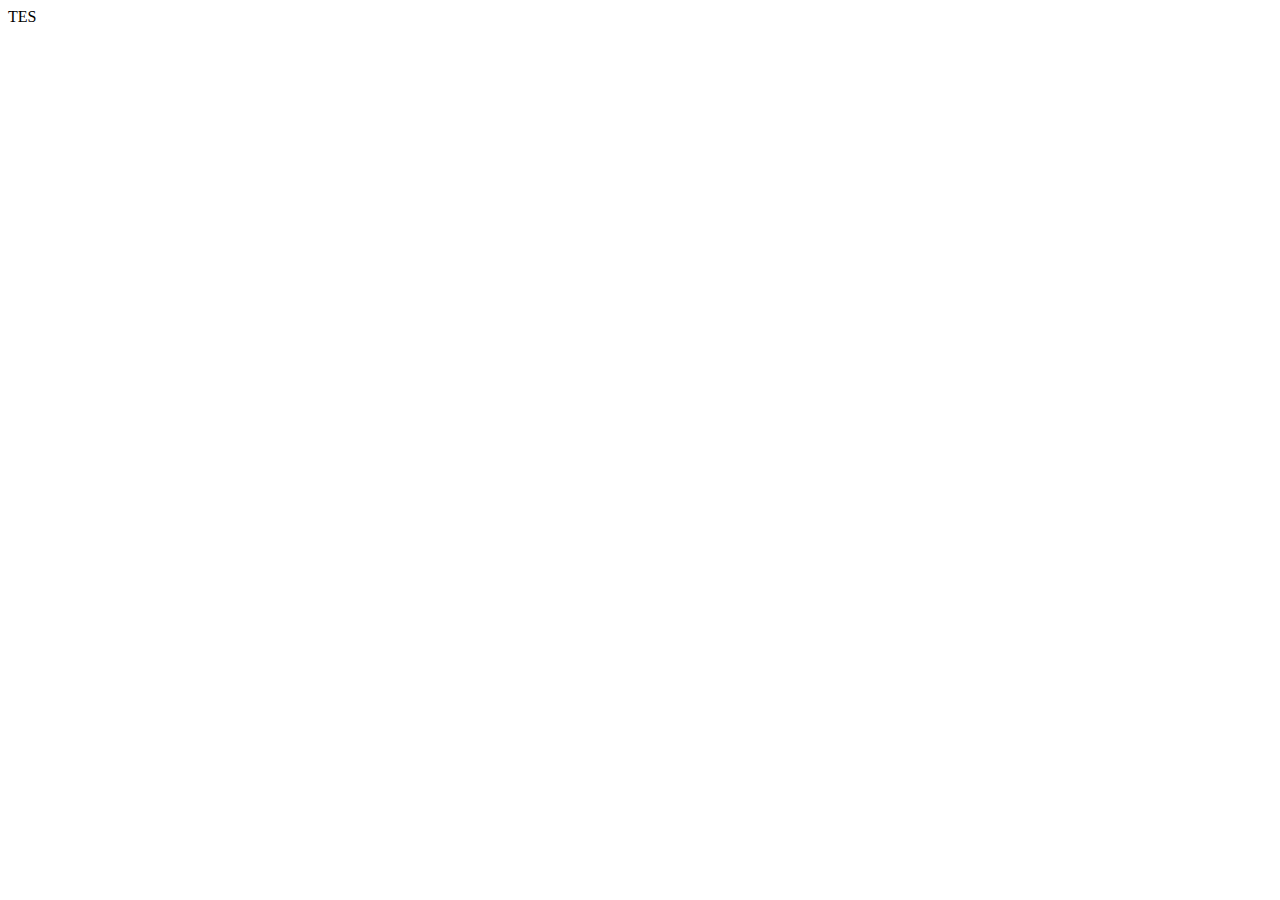
==== beranda.html @ 0626799e "Merge branch 'main' of https://github.com/Fdhlnakbar11/Project" ====
<!DOCTYPE html>
<html lang="en">
<head>
    <meta charset="UTF-8">
    <meta name="viewport" content="width=device-width, initial-scale=1.0">
    <title>Beranda</title>
</head>
<body>
    TES
</body>
</html>
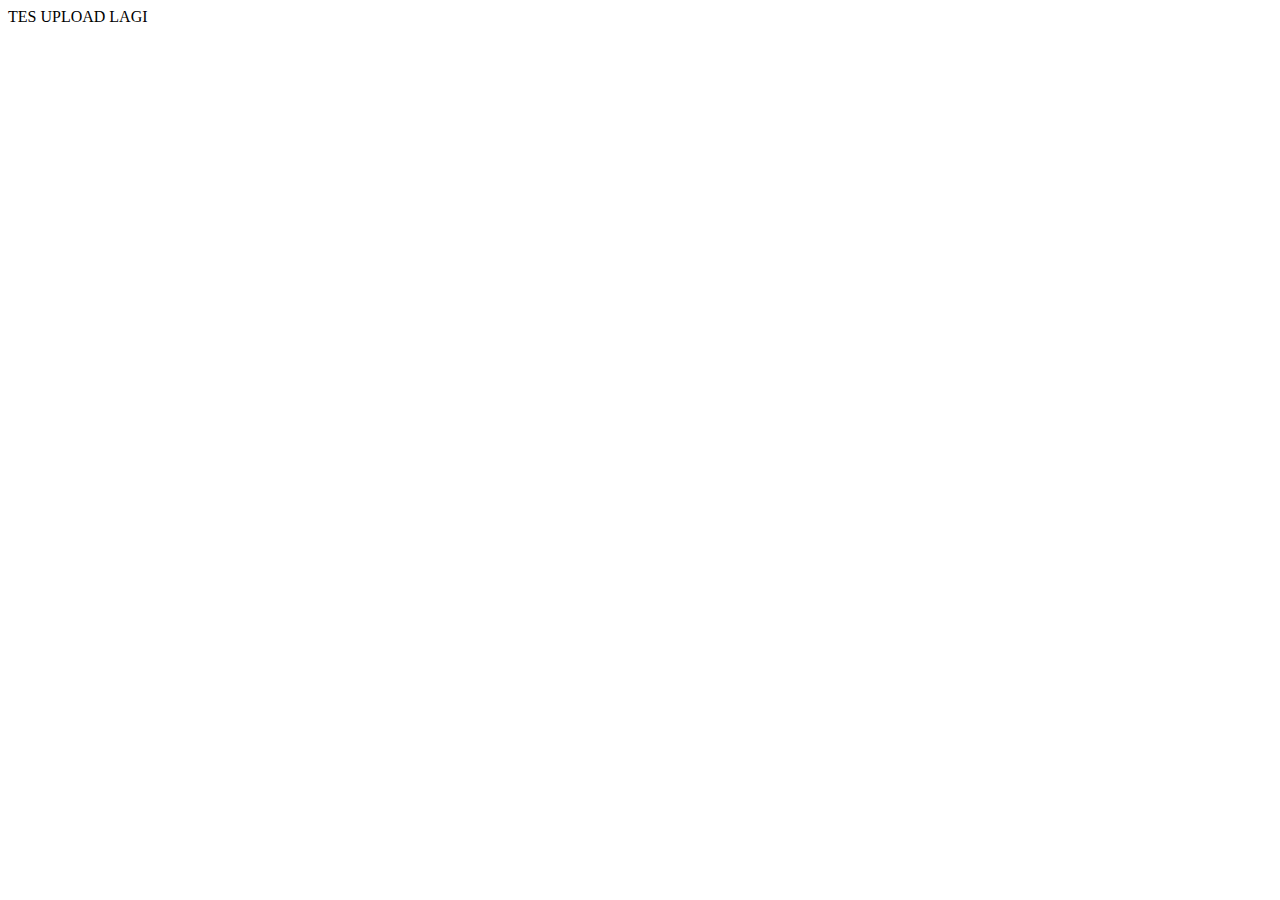
==== commit 987b716f: "Tes Arif Lagi" ====
--- a/beranda.html
+++ b/beranda.html
@@ -6,6 +6,6 @@
     <title>Beranda</title>
 </head>
 <body>
-    TES
+    TES UPLOAD LAGI
 </body>
 </html>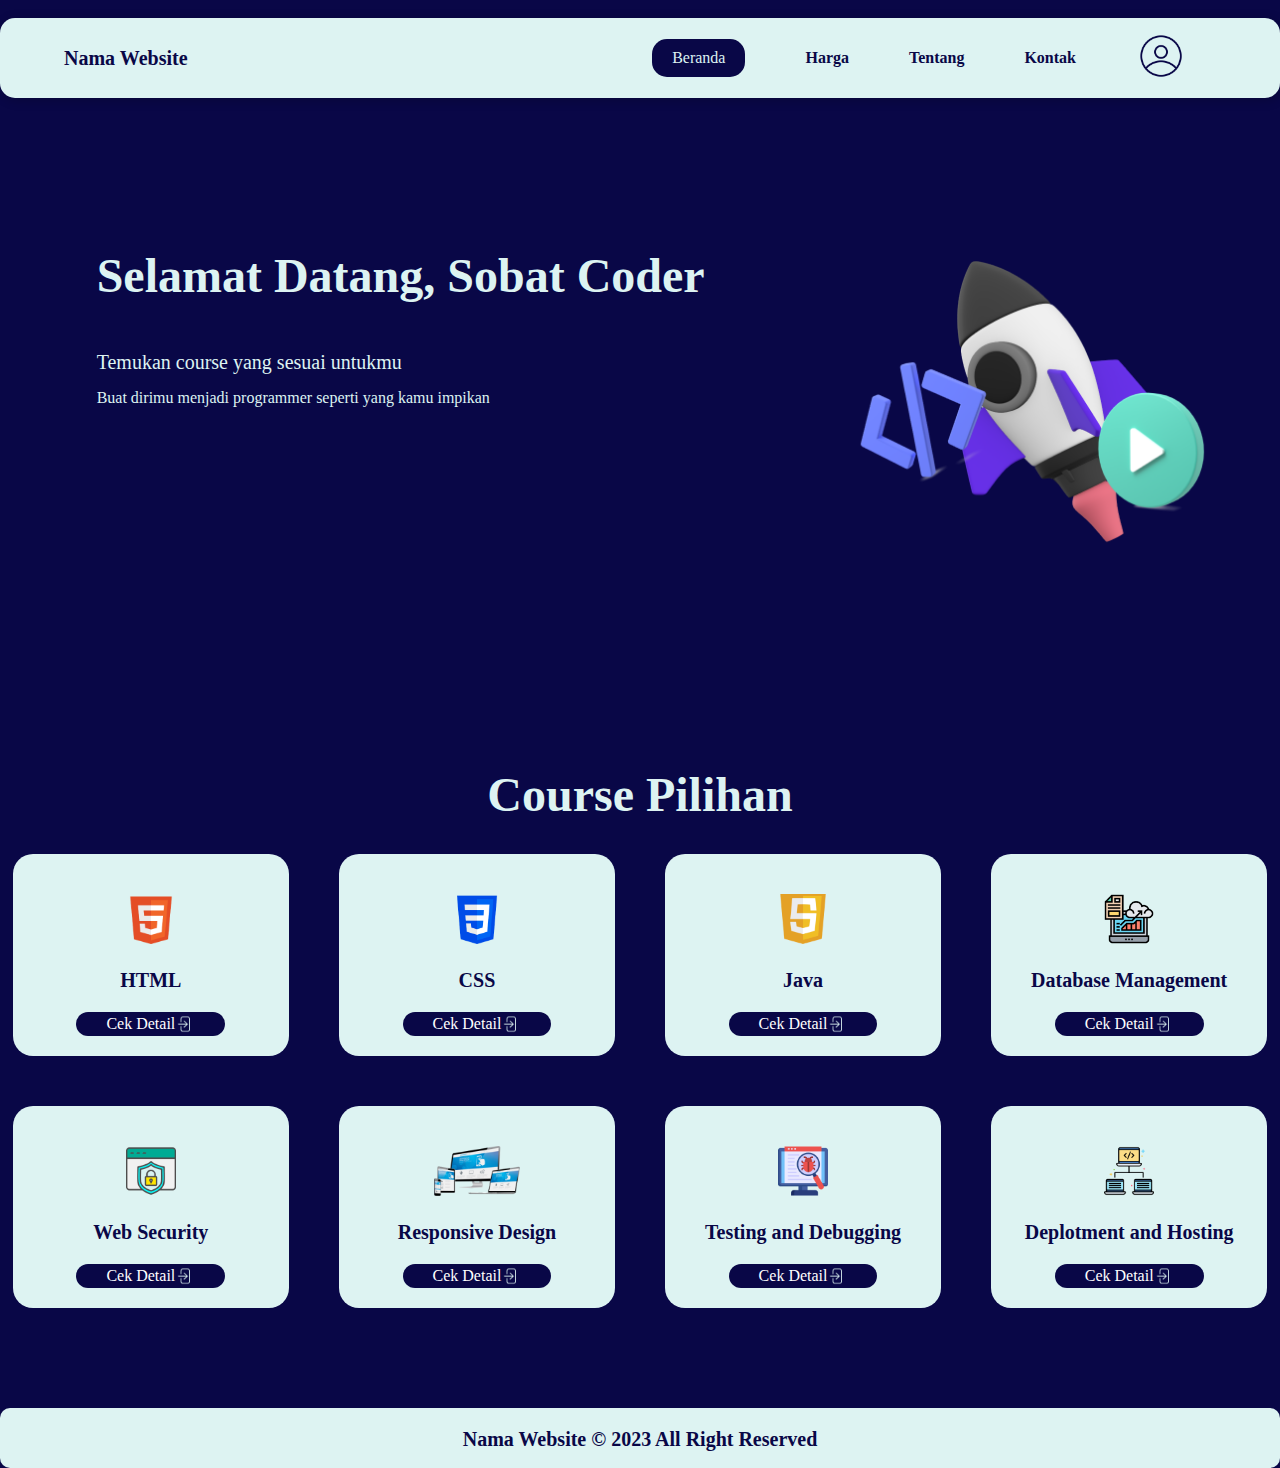
==== commit decfb745: "Landing page progress 100%" ====
--- a/beranda.html
+++ b/beranda.html
@@ -4,8 +4,80 @@
     <meta charset="UTF-8">
     <meta name="viewport" content="width=device-width, initial-scale=1.0">
     <title>Beranda</title>
+    <link rel="stylesheet" href="beranda.css">
 </head>
 <body>
-    TES UPLOAD LAGI
+<!--Navbar-->
+    <section id="content">
+        <div class="navbar">
+            <br>
+            <nav>
+                <a href="beranda.html" class="logo">Nama Website</a>
+                <ul>
+                    <li class="btn-1"><a href="beranda.html">Beranda</a></li>
+                    <li><a href="#">Harga</a></li>
+                    <li><a href="#">Tentang</a></li>
+                    <li><a href="#">Kontak</a></li>
+                    <li><a href="#"><img src="/assets/icon/profile.png" alt="profile"></a></li>
+                </ul>
+            </nav>
+        </div>
+        <div class="content">
+            <p>Selamat Datang, Sobat Coder</p>
+            <p>Temukan course yang sesuai untukmu</p>
+            <p class="p2">Buat dirimu menjadi programmer seperti yang kamu impikan</p>
+        </div>
+        <img class="picture" src="/assets/vector/vektor-pic9.png" alt="picture">
+    </section>
+    <section id="grid">
+        <h1>Course Pilihan</h1>
+        <div class="grid-container">
+            <div class="grid">
+                <img src="/assets/logo/html.png" alt="HTML">
+                <h3>HTML</h3>
+                <a href="" class="btn-2">Cek Detail<img src="/assets/icon/icon-5.png" class="pic"></a>
+            </div>
+            <div class="grid">
+                <img src="/assets/logo/css.png" alt="CSS">
+                <h3>CSS</h3>
+                <a href="" class="btn-2">Cek Detail<img src="/assets/icon/icon-5.png" class="pic"></a>
+            </div>
+            <div class="grid">
+                <img src="/assets/logo/java.png" alt="Java">
+                <h3>Java</h3>
+                <a href="" class="btn-2">Cek Detail<img src="/assets/icon/icon-5.png" class="pic"></a>
+            </div>
+            <div class="grid">
+                <img src="/assets/logo/database_management.png" alt="Database Managemet">
+                <h3>Database Management</h3>
+                <a href="" class="btn-2">Cek Detail<img src="/assets/icon/icon-5.png" class="pic"></a>
+            </div>
+            <div class="grid">
+                <img src="/assets/logo/web_security.png" alt="Web Security">
+                <h3>Web Security</h3>
+                <a href="" class="btn-2">Cek Detail<img src="/assets/icon/icon-5.png" class="pic"></a>
+            </div>
+            <div class="grid">
+                <img src="/assets/logo/responsive_design.png" alt="Responsive Design">
+                <h3>Responsive Design</h3>
+                <a href="" class="btn-2">Cek Detail<img src="/assets/icon/icon-5.png" class="pic"></a>
+            </div>
+            <div class="grid">
+                <img src="/assets/logo/testing_and_debugging.png" alt="Testing and Debugging">
+                <h3>Testing and Debugging</h3>
+                <a href="" class="btn-2">Cek Detail<img src="/assets/icon/icon-5.png" class="pic"></a>
+            </div>
+            <div class="grid">
+                <img src="/assets/logo/deployment_and_hosting.png" alt="Deployment and Hosting">
+                <h3>Deplotment and Hosting</h3>
+                <a href="" class="btn-2">Cek Detail<img src="/assets/icon/icon-5.png" class="pic"></a>
+            </div>
+        </div>
+    </section>
+    <section id="copywriting">
+        <div class="copywriting">
+            <p>Nama Website © 2023 All Right Reserved</p>
+        </div>    
+    </section>
 </body>
 </html>--- a/beranda.css
+++ b/beranda.css
@@ -0,0 +1,180 @@
+body {
+    font-family: Poppins, Tahoma;
+    margin:0px;
+    padding:0px;
+    background-color: #090747;
+}
+
+ul {
+    list-style: none;
+}
+
+a {
+    text-decoration: none;
+}
+
+.btn-1
+{
+    background-color: #090747;
+    border-radius: 15px;
+    padding: 10px 20px;
+}
+
+.btn-1 a
+{
+    color: #DDF3F2;
+    font-weight: 500;
+}
+
+nav {
+    display: flex;
+    justify-content: space-between;
+    align-items: center;
+    height: 80px;
+    background-color: #DDF3F2;
+    box-shadow: 2px 2px 12px rgba(0, 0, 0, 0.2);
+    padding: 0px 5%;
+    border-radius: 15px;
+}
+
+nav ul {
+    display: flex;
+    align-items: center;
+}
+
+nav ul li {
+    margin: 30px;
+    font-family: 'Poppins';
+    color: #090747;
+    font-size: 16px;
+    font-weight: 650;
+}
+
+nav ul li a {
+    color: #090747;
+}
+
+nav ul li img {
+    height: 50px;
+    width: 50px;
+}
+
+.logo {
+    display: flex;
+    font-family: 'Poppins';
+    color: #090747;
+    font-size: 20px;
+    font-weight: bold;
+}
+
+#content
+{
+    width: 100%;
+    height: 80vh;
+    position: relative;
+}
+
+.content {
+    position: absolute;
+    left: 5%;
+    right: 10%;
+    top: 15%;
+    transform: translate(3%, 42%);
+    z-index: 1;
+}
+
+.content p:nth-child(1)
+{
+    font-family:'Poppins';
+    font-weight: 600;
+    color: #DDF3F2;
+    font-size: 48px;
+}
+.content p:nth-child(2)
+{
+    font-family: 'poppins';
+    color: #DDF3F2;
+    font-size: 20px;
+}
+
+.content p:nth-child(3)
+{
+    font-family: 'poppins';
+    color: #DDF3F2;
+    font-size: 20aspx;
+    line-height: 0.5;
+}
+
+.picture {
+    height: 300px;
+    width: auto;
+    position: absolute;
+    right: 5%;
+    top: 35%;
+    color: #090747;
+}
+
+#grid {
+    font-family: poppins;
+    padding: 15px 1%;
+    padding-bottom: 100px;
+}
+
+#grid h1 {
+    color:#DDF3F2;
+    text-align: center;
+    font-size: 48px;
+}
+
+#grid .grid-container {
+    display: grid;
+    grid-template-columns: repeat(auto-fit, minmax(270px, 1fr));
+    gap: 50px;
+}
+
+#grid .grid-container .grid {
+    border-radius: 20px;
+    background: #DDF3F2;
+    text-align: center;
+    padding: 30px 20px 20px;
+}
+
+#grid .grid-container .grid img {
+    height: 50px;
+    padding: 10px 0 1px;
+}
+
+#grid .grid-container .grid h3 {
+    color: #090747;
+    font-size: 20px;
+}
+
+#grid .grid-container .grid .btn-2 {
+    display: inline-flex;
+    justify-content: center;
+    align-items: center;
+    background: #090747;
+    color: #fff;
+    font-size: 16;
+    border-radius: 50px;
+    padding: 2px 30px;
+}
+
+#grid .grid-container .grid .btn-2 .pic {
+    height: 20px;
+    padding: 0px 0px;
+}
+
+.copywriting {
+    display: flex;
+    justify-content: center;
+    height: 60px;
+    background-color: #DDF3F2;
+    border-radius: 10px;
+}
+
+.copywriting p {
+    color: #090747;
+    font-size: 20px;
+    font-weight: 600;
+}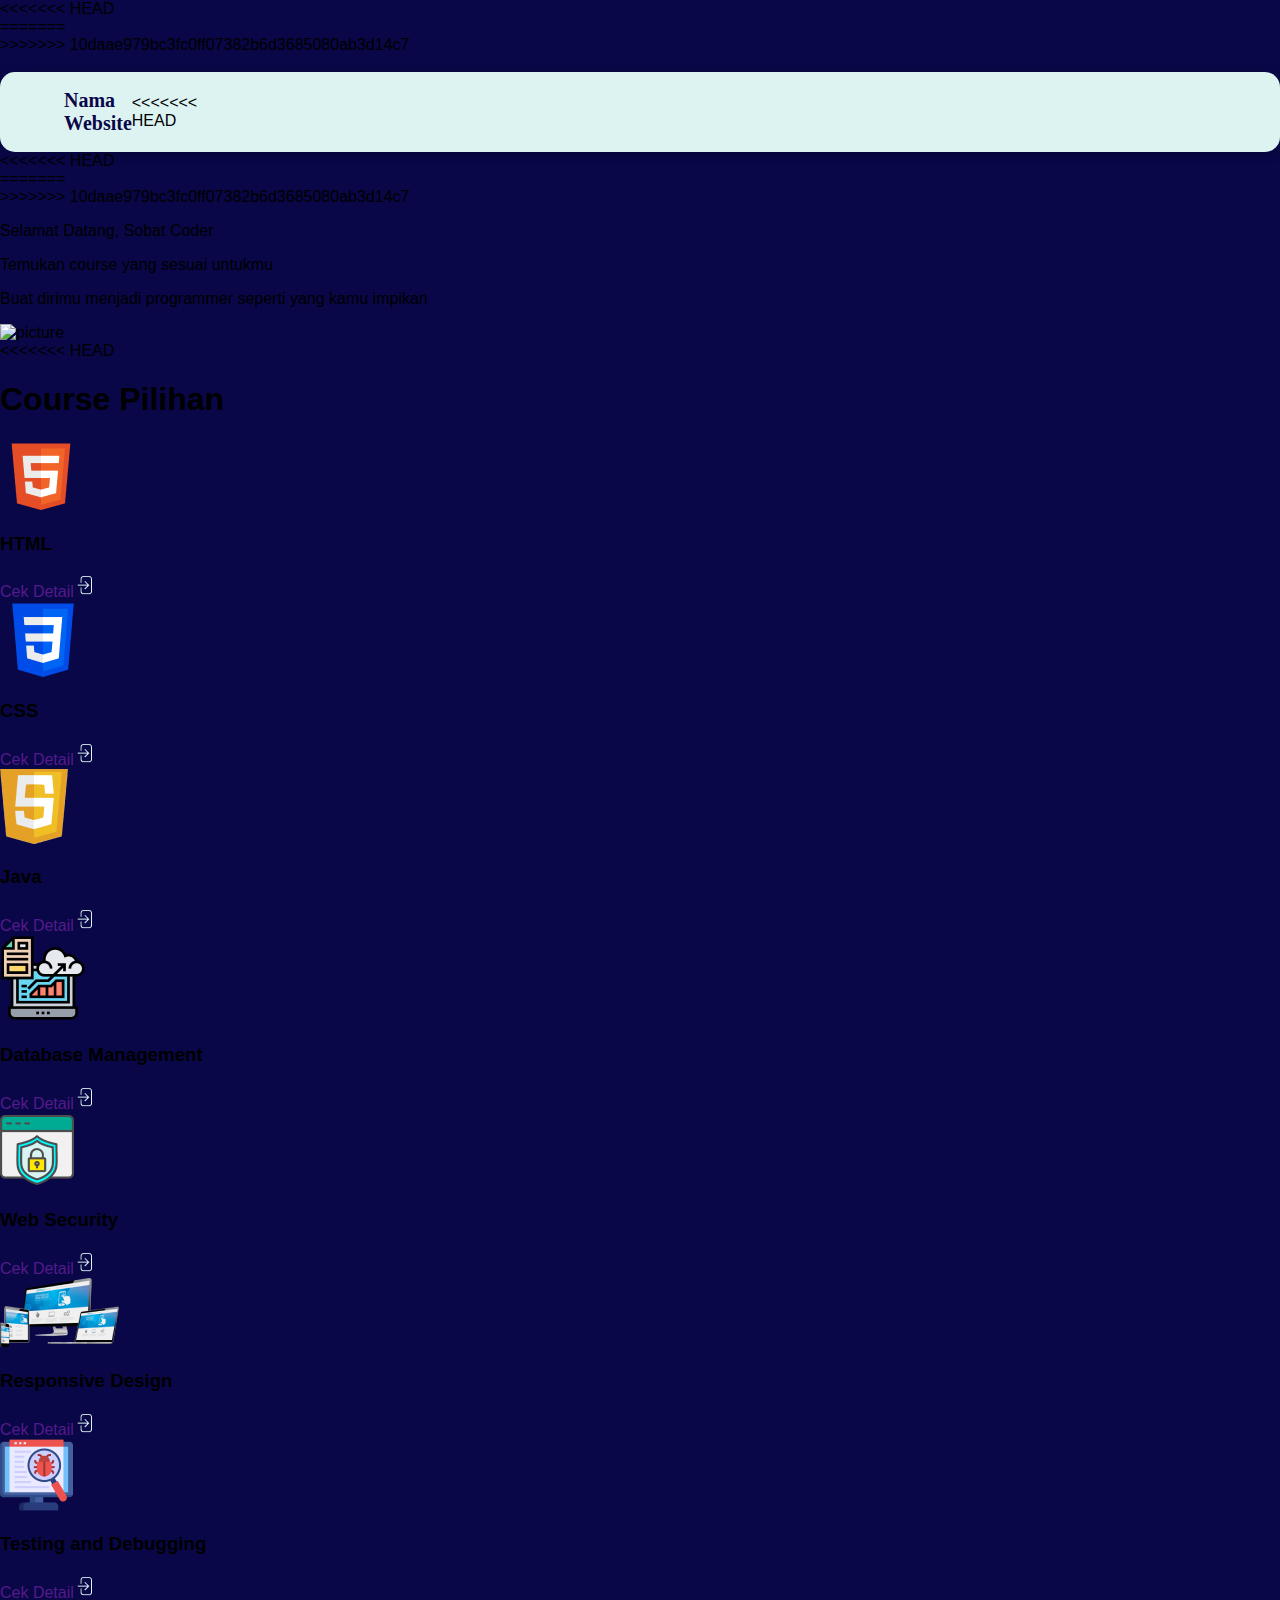
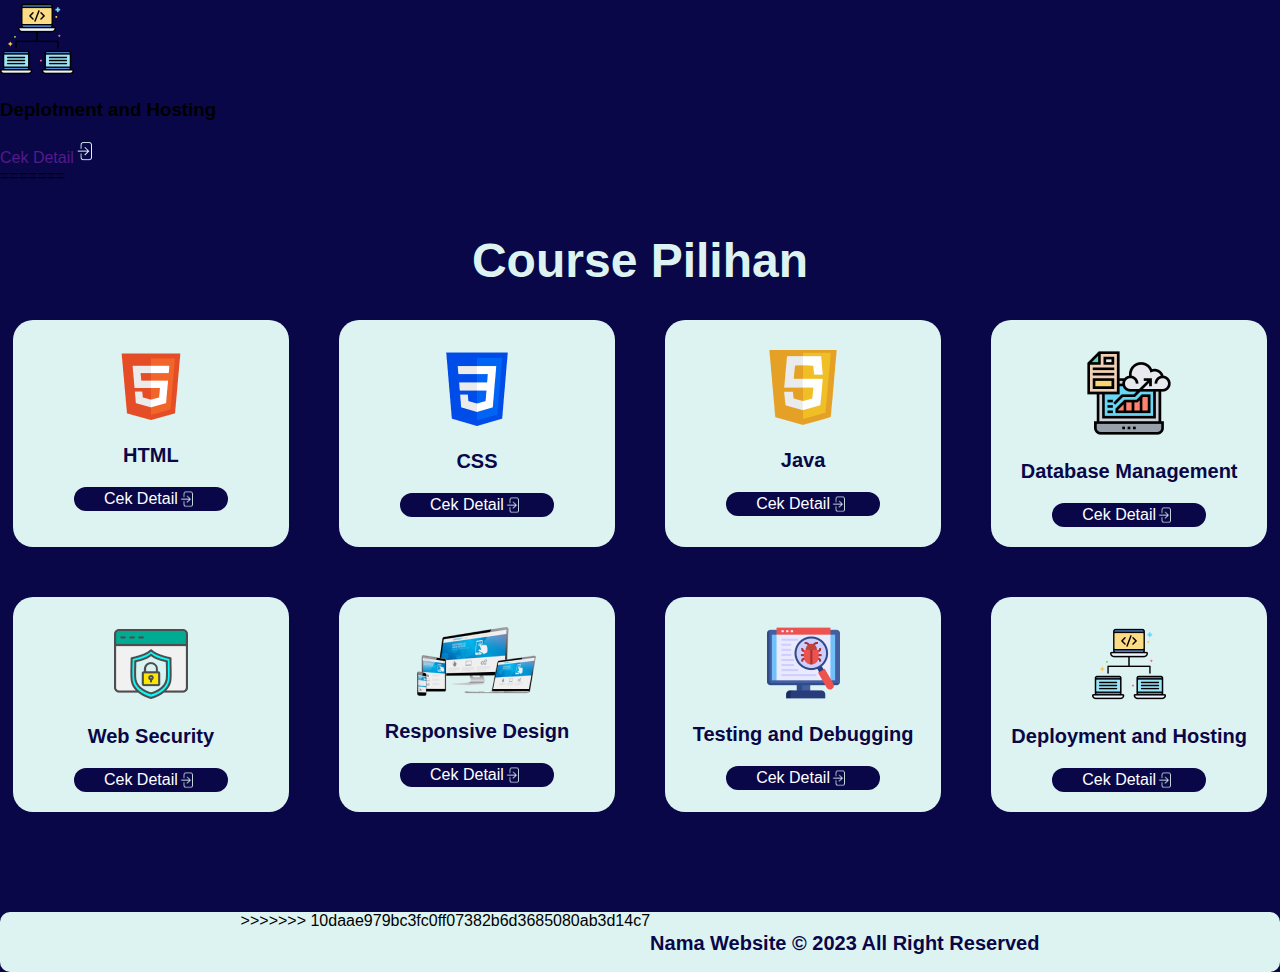
==== commit 5adda767: "Sedikit revisi, css di jadikan 1 di style.css" ====
--- a/beranda.html
+++ b/beranda.html
@@ -4,80 +4,202 @@
     <meta charset="UTF-8">
     <meta name="viewport" content="width=device-width, initial-scale=1.0">
     <title>Beranda</title>
-    <link rel="stylesheet" href="beranda.css">
+    <link rel="stylesheet" href="style.css">
 </head>
 <body>
 <!--Navbar-->
-    <section id="content">
+<<<<<<< HEAD
+    <section id="content-home">
+=======
+    <section id="header">
+>>>>>>> 10daae979bc3fc0ff07382b6d3685080ab3d14c7
         <div class="navbar">
             <br>
             <nav>
                 <a href="beranda.html" class="logo">Nama Website</a>
+<<<<<<< HEAD
+                <ul class="ul-home">
+                    <li class="btn-home"><a href="beranda.html">Home</a></li>
+                    <li><a href="#">Pricing</a></li>
+                    <li><a href="#">About</a></li>
+                    <li><a href="#">Contact</a></li>
+=======
                 <ul>
                     <li class="btn-1"><a href="beranda.html">Beranda</a></li>
-                    <li><a href="#">Harga</a></li>
+                    <li><a href="harga.html">Harga</a></li>
                     <li><a href="#">Tentang</a></li>
                     <li><a href="#">Kontak</a></li>
                     <li><a href="#"><img src="/assets/icon/profile.png" alt="profile"></a></li>
+>>>>>>> 10daae979bc3fc0ff07382b6d3685080ab3d14c7
                 </ul>
+                <a class="icon-3" href="login.html"><img src="/assets/icon/profile.png" alt="profile"></a>
             </nav>
         </div>
-        <div class="content">
+<<<<<<< HEAD
+        <div class="content-home">
+=======
+<!--End of Navbar-->
+<!--Header-->
+        <div class="header">
+>>>>>>> 10daae979bc3fc0ff07382b6d3685080ab3d14c7
             <p>Selamat Datang, Sobat Coder</p>
             <p>Temukan course yang sesuai untukmu</p>
-            <p class="p2">Buat dirimu menjadi programmer seperti yang kamu impikan</p>
-        </div>
-        <img class="picture" src="/assets/vector/vektor-pic9.png" alt="picture">
-    </section>
+            <p>Buat dirimu menjadi programmer seperti yang kamu impikan</p>
+        </div>
+        <img class="pic5" src="/assets/vector/Vector-pic9.png" alt="picture">
+    </section>
+<<<<<<< HEAD
+    <section id="grid-home">
+        <h1>Course Pilihan</h1>
+        <div class="grid-home-container">
+            <div class="grid-home">
+                <img src="/assets/logo/html.png" alt="HTML">
+                <h3>HTML</h3>
+                <a href="" class="btn-2">Cek Detail<img src="/assets/icon/icon-5.png" class="pic"></a>
+            </div>
+            <div class="grid-home">
+                <img src="/assets/logo/css.png" alt="CSS">
+                <h3>CSS</h3>
+                <a href="" class="btn-2">Cek Detail<img src="/assets/icon/icon-5.png" class="pic"></a>
+            </div>
+            <div class="grid-home">
+                <img src="/assets/logo/java.png" alt="Java">
+                <h3>Java</h3>
+                <a href="" class="btn-2">Cek Detail<img src="/assets/icon/icon-5.png" class="pic"></a>
+            </div>
+            <div class="grid-home">
+                <img src="/assets/logo/database_management.png" alt="Database Managemet">
+                <h3>Database Management</h3>
+                <a href="" class="btn-2">Cek Detail<img src="/assets/icon/icon-5.png" class="pic"></a>
+            </div>
+            <div class="grid-home">
+                <img src="/assets/logo/web_security.png" alt="Web Security">
+                <h3>Web Security</h3>
+                <a href="" class="btn-2">Cek Detail<img src="/assets/icon/icon-5.png" class="pic"></a>
+            </div>
+            <div class="grid-home">
+                <img src="/assets/logo/responsive_design.png" alt="Responsive Design">
+                <h3>Responsive Design</h3>
+                <a href="" class="btn-2">Cek Detail<img src="/assets/icon/icon-5.png" class="pic"></a>
+            </div>
+            <div class="grid-home">
+                <img src="/assets/logo/testing_and_debugging.png" alt="Testing and Debugging">
+                <h3>Testing and Debugging</h3>
+                <a href="" class="btn-2">Cek Detail<img src="/assets/icon/icon-5.png" class="pic"></a>
+            </div>
+            <div class="grid-home">
+                <img src="/assets/logo/deployment_and_hosting.png" alt="Deployment and Hosting">
+                <h3>Deplotment and Hosting</h3>
+                <a href="" class="btn-2">Cek Detail<img src="/assets/icon/icon-5.png" class="pic"></a>
+            </div>
+        </div>
+    </section>
+    <section id="footer-home">
+        <div class="footer-home">
+=======
+<!--End of Header-->
+<!--Content-->
     <section id="grid">
         <h1>Course Pilihan</h1>
         <div class="grid-container">
             <div class="grid">
-                <img src="/assets/logo/html.png" alt="HTML">
-                <h3>HTML</h3>
-                <a href="" class="btn-2">Cek Detail<img src="/assets/icon/icon-5.png" class="pic"></a>
-            </div>
-            <div class="grid">
-                <img src="/assets/logo/css.png" alt="CSS">
-                <h3>CSS</h3>
-                <a href="" class="btn-2">Cek Detail<img src="/assets/icon/icon-5.png" class="pic"></a>
-            </div>
-            <div class="grid">
-                <img src="/assets/logo/java.png" alt="Java">
-                <h3>Java</h3>
-                <a href="" class="btn-2">Cek Detail<img src="/assets/icon/icon-5.png" class="pic"></a>
-            </div>
-            <div class="grid">
-                <img src="/assets/logo/database_management.png" alt="Database Managemet">
-                <h3>Database Management</h3>
-                <a href="" class="btn-2">Cek Detail<img src="/assets/icon/icon-5.png" class="pic"></a>
-            </div>
-            <div class="grid">
-                <img src="/assets/logo/web_security.png" alt="Web Security">
-                <h3>Web Security</h3>
-                <a href="" class="btn-2">Cek Detail<img src="/assets/icon/icon-5.png" class="pic"></a>
-            </div>
-            <div class="grid">
-                <img src="/assets/logo/responsive_design.png" alt="Responsive Design">
-                <h3>Responsive Design</h3>
-                <a href="" class="btn-2">Cek Detail<img src="/assets/icon/icon-5.png" class="pic"></a>
-            </div>
-            <div class="grid">
-                <img src="/assets/logo/testing_and_debugging.png" alt="Testing and Debugging">
-                <h3>Testing and Debugging</h3>
-                <a href="" class="btn-2">Cek Detail<img src="/assets/icon/icon-5.png" class="pic"></a>
-            </div>
-            <div class="grid">
-                <img src="/assets/logo/deployment_and_hosting.png" alt="Deployment and Hosting">
-                <h3>Deplotment and Hosting</h3>
-                <a href="" class="btn-2">Cek Detail<img src="/assets/icon/icon-5.png" class="pic"></a>
-            </div>
-        </div>
-    </section>
-    <section id="copywriting">
-        <div class="copywriting">
+                <div class="grid-1">
+                    <img src="/assets/logo/html.png" alt="HTML">
+                </div>
+                <div class="grid-2">
+                    <h3>HTML</h3>
+                </div>
+                <div class="grid-3">
+                    <a href="" class="btn-2">Cek Detail<img src="/assets/icon/icon-5.png" class="pic"></a>
+                </div>
+            </div>
+            <div class="grid">
+                <div class="grid-1">
+                    <img src="/assets/logo/css.png" alt="CSS">
+                </div>
+                <div class="grid-2">
+                    <h3>CSS</h3>
+                </div>
+                <div class="grid-3">
+                    <a href="" class="btn-2">Cek Detail<img src="/assets/icon/icon-5.png" class="pic"></a>
+                </div>
+            </div>
+            <div class="grid">
+                <div class="grid-1">
+                    <img src="/assets/logo/java.png" alt="Java">
+                </div>
+                <div class="grid-2">
+                    <h3>Java</h3>
+                </div>
+                <div class="grid-3">
+                    <a href="" class="btn-2">Cek Detail<img src="/assets/icon/icon-5.png" class="pic"></a>
+                </div>
+            </div>
+            <div class="grid">
+                <div class="grid-1">
+                    <img src="/assets/logo/database_management.png" alt="Database Management">
+                </div>
+                <div class="grid-2">
+                    <h3>Database Management</h3>
+                </div>
+                <div class="grid-3">
+                    <a href="" class="btn-2">Cek Detail<img src="/assets/icon/icon-5.png" class="pic"></a>
+                </div>
+            </div>
+            <div class="grid">
+                <div class="grid-1">
+                    <img src="/assets/logo/web_security.png" alt="Web Security">
+                </div>
+                <div class="grid-2">
+                    <h3>Web Security</h3>
+                </div>
+                <div class="grid-3">
+                    <a href="" class="btn-2">Cek Detail<img src="/assets/icon/icon-5.png" class="pic"></a>
+                </div>
+            </div>
+            <div class="grid">
+                <div class="grid-1">
+                    <img src="/assets/logo/responsive_design.png" alt="Responsive Design">
+                </div>
+                <div class="grid-2">
+                    <h3>Responsive Design</h3>
+                </div>
+                <div class="grid-3">
+                    <a href="" class="btn-2">Cek Detail<img src="/assets/icon/icon-5.png" class="pic"></a>
+                </div>
+            </div>
+            <div class="grid">
+                <div class="grid-1">
+                    <img src="/assets/logo/testing_and_debugging.png" alt="Testing and Debugging">
+                </div>
+                <div class="grid-2">
+                    <h3>Testing and Debugging</h3>
+                </div>
+                <div class="grid-3">
+                    <a href="" class="btn-2">Cek Detail<img src="/assets/icon/icon-5.png" class="pic"></a>
+                </div>
+            </div>
+            <div class="grid">
+                <div class="grid-1">
+                    <img src="/assets/logo/deployment_and_hosting.png" alt="Deployment and Hosting">
+                </div>
+                <div class="grid-2">
+                    <h3>Deployment and Hosting</h3>
+                </div>
+                <div class="grid-3">
+                    <a href="" class="btn-2">Cek Detail<img src="/assets/icon/icon-5.png" class="pic"></a>
+                </div>
+            </div>
+        </div>
+    </section>
+<!--End of Content-->
+<!--Footer-->
+    <section id="footer">
+        <div class="footer">
+>>>>>>> 10daae979bc3fc0ff07382b6d3685080ab3d14c7
             <p>Nama Website © 2023 All Right Reserved</p>
         </div>    
     </section>
+<!--End of Footer-->
 </body>
 </html>--- a/style.css
+++ b/style.css
@@ -0,0 +1,705 @@
+body
+{
+    margin:0px;
+    padding:0px;
+    background-color: #090747;
+}
+
+
+/* Start Style of Landing Page */
+
+ul
+{
+    list-style: none;
+}
+
+a
+{
+    text-decoration: none;
+}
+
+/* Login Button */
+.btn1
+{
+    border-radius: 15px;
+    width: 145px;
+    height: 46px;
+    background-color: #090747;
+    font-size: 16px;
+    font-weight: 650;
+}
+
+.btn1 a
+{
+    color: #DDF3F2;
+    font-family: 'Poppins';
+    text-align: center;
+}
+/* action button (floating button) */
+.act-btn
+{
+    background-color: #DDF3F2;
+    display: block;
+    width: 50px;
+    height: 50px;
+    line-height: 50px;
+    text-align: center;
+    color: white;
+    font-size: 30px;
+    font-weight: bold;
+    border-radius: 50%;
+    -webkit-border-radius: 50%;
+    text-decoration: none;
+    transition: ease all 0.3s;
+    position: fixed;
+    right: 30px;
+    bottom:30px;
+    z-index: 1;
+    box-shadow: 3px 3px 12px rgba(0, 0, 0, 0.644);
+}
+
+.act-btn:hover
+{
+    background: #EAE000
+}
+
+.icon-1
+{
+    width: 50px;
+    position: center;
+    bottom: 30px;
+}
+/* and of action button (floating button) */
+
+/* start of navbar */
+nav
+{
+    display: flex;
+    justify-content: space-between;
+    align-items: center;
+    height: 80px;
+    background-color: #DDF3F2;
+    box-shadow: 2px 2px 12px rgba(0, 0, 0, 0.2);
+    padding: 0px 5%;
+    border-radius: 15px;    
+}
+
+nav ul
+{
+    display: flex;
+    margin-left:355px;
+}
+
+nav ul li
+{
+    margin: 30px;
+    font-family: 'Poppins';
+    color: #090747;
+    font-size: 16px;
+    font-weight: 650;
+}
+
+nav ul li a
+{
+    color: #090747;
+}
+
+.logo
+{
+    display: flex;
+    font-family: 'Poppins';
+    color: #090747;
+    font-size: 20px;
+    font-weight: bold;
+}
+/* end of navbar */
+
+/* start of content */
+#content
+{
+    width: 100%;
+    height: 120vh;
+    position: relative;
+}
+
+.content p
+{
+    line-height: 0px;
+    margin: 55px 0px 25px;
+}
+.content p:nth-child(1)
+{
+    font-family:'Poppins';
+    font-weight: 600;
+    color: rgb(0, 0, 107);
+    font-size: 32px;
+}
+.content p:nth-child(2)
+{
+    font-family: 'Poppins';
+    font-weight: 800 ;
+    color: rgb(0, 0, 107);
+    font-size: 30px;
+    margin-top: 80px;
+}
+
+.content p:nth-child(3)
+{
+    font-family: 'poppins';
+    font-weight: 600;
+    color: rgb(0, 0, 107);
+    font-size: 14px;
+
+}
+
+.content p:nth-child(4)
+{
+    font-family: 'Poppins';
+    font-weight: 600;
+    color: rgb(0, 0, 107);
+    font-size: 14px;
+    margin-top: 10px;
+
+}
+
+.content
+{
+    position: absolute;
+    left: 5%;
+    right: 10%;
+    top: 20%;
+    transform: translate(3%, 42%);
+    z-index: 1;
+}
+
+/* start of button daftar */
+.btn2
+{
+    width: 248px;
+    height: 52px;
+    border-radius: 15px;
+    background:#09074700;
+    border-color: #090747;
+    border-width: 4px;
+}
+
+.btn2 a
+{
+    color: #090747;
+    font-family: Arial, Helvetica, sans-serif;
+    font-weight: bold;
+    font-size: 20px;
+}
+/* end of button daftar */
+
+.object1
+{
+    width: 1300px;
+    height: 621px;
+    position: relative;
+    top: 5%;
+    left: 2%;
+}
+.pic1
+{
+    width: 366px;
+    height: 337;
+    position: absolute;
+    left: 70%;
+    top: 50%;
+}
+/* end of content */
+
+/* start of primacy */
+.primacy
+{
+    height: 172vh;
+    padding: 2% 0% 0%;
+}
+
+.primacy.desc
+{
+    margin: 30px 50px;
+}
+
+.primacy-desc p:nth-child(1)
+{
+    font-family: 'Poppins';
+    font-weight: bold;
+    color:azure;
+    font-size: 40px;
+    line-height: 0px;
+    text-align: center;
+    margin-top: 100px;
+    margin-bottom: 40px;
+}
+
+.primacy-desc p:nth-child(2)
+{
+    font-family: Poppins;
+    color:azure;
+    text-align: center;
+    margin-bottom: 16px;
+}
+
+.primacy-desc img
+{
+    width: 322px;
+    height: 322px;
+    position: absolute;
+    left: 975px;
+    margin-top: -110px;
+}
+
+.object2
+{
+    width: 1304px;
+    height: 773px;
+    position: absolute;
+    margin: 25px 0px 0px 25px;
+    top: 156%;
+    z-index: -1;
+}
+
+.column1
+{
+    display: flex;
+    background-color: #090747;
+    margin: 200px 100px;
+    width: 650px;
+    height: 87px;
+    border-radius: 15px;
+    text-align: center;
+    font-family: 'poppins';
+    font-weight: 500;
+    font-size: 20px;
+    justify-content: space-between;
+    z-index: 1;
+}
+
+.column1 img
+{
+    width: 37.54px;
+    height: 42.15px;
+    margin-top: 20px;
+    margin-left: 30px;
+    z-index: 1;
+}
+
+.column1 p
+{
+    margin-left: 5px;
+    margin-top: 15px;
+    z-index: 1;
+    color: #DDF3F2;
+}
+
+.column2
+{
+    display: flex;
+    background-color: #090747;
+    margin: -150px 600px;
+    width: 650px;
+    height: 87px;
+    border-radius: 15px;
+    text-align: center;
+    font-family: 'poppins';
+    font-weight: 500;
+    font-size: 20px;
+    justify-content: space-between;
+    z-index: 1;
+}
+
+.column2 img
+{
+    width: 43.77px;
+    height: 37.19px;
+    margin-top: 23px;
+    margin-left: 30px;
+    position: absolute;
+    z-index: 1;
+}
+
+.column2 p
+{
+    margin-left: 135px;
+    margin-top: 25px;
+    position: absolute;
+    z-index: 1;
+    color: #DDF3F2;
+}
+
+.column3
+{
+    display: flex;
+    background-color: #090747;
+    margin: 195px 100px;
+    width: 650px;
+    height: 87px;
+    border-radius: 15px;
+    text-align: center;
+    font-family: 'poppins';
+    font-weight: 500;
+    font-size: 20px;
+    z-index: 1;
+    justify-content: space-between;
+}
+
+.column3 img
+{
+    width: 40.54px;
+    height: 45.15px;
+    margin-top: 20px;
+    margin-left: 30px;
+    position: absolute;
+    z-index: 1;
+}
+
+.column3 p
+{
+    margin-left: 135px;
+    margin-top: 25px;
+    z-index: 1;
+    color: #DDF3F2;
+    position: absolute;
+}
+
+.column4
+{
+    display: flex;
+    background-color: #090747;
+    margin: -150px 600px;
+    width: 650px;
+    height: 87px;
+    border-radius: 15px;
+    text-align: center;
+    font-family: 'poppins';
+    font-weight: 500;
+    font-size: 20px;
+    z-index: 1;
+    justify-content: space-between;
+}
+
+.column4 img
+{
+    width: 40.54px;
+    height: 45.15px;
+    margin-top: 20px;
+    margin-left: 30px;
+    position: absolute;
+    z-index: 1;
+}
+
+.column4 p
+{
+    margin-left: 100px;
+    margin-top: 25px;
+    z-index: 1;
+    color: #DDF3F2;
+    position: absolute;
+}
+
+/* end of primacy */
+
+/* start of copywriting*/
+.copywriting
+{
+    height: 20vh;
+    padding: 2% 10% 10%;
+}
+
+.copywriting-desc
+{
+    margin: 50px 50px;
+}
+
+.copywriting-desc p:nth-child(2)
+{
+    font-family: 'Poppins';
+    font-weight: bold;
+    color: #090747;
+    font-size: 30px;
+    text-align: center;
+    margin-top: -30px;
+    margin-bottom: 0px;
+    margin-left: 300px;
+}
+
+.copywriting-desc p:nth-child(3)
+{
+    font-family: 'Poppins';
+    font-weight: bold;
+    font-size: 30px;
+    color:#090747;
+    text-align: center;
+    margin-top: 0px;
+    margin-bottom: 0px;
+    margin-left: 300px;
+}
+
+.copywriting-desc p:nth-child(4)
+{
+    font-family: 'Poppins';
+    font-weight: bold;
+    font-size: 30px;
+    color:#090747;
+    text-align: center;
+    margin-top: 0px;
+    margin-bottom: 0px;
+    margin-left: 300px;
+}
+
+.object3
+{
+    width: 1112px;
+    height: 243px;
+    position: absolute;
+    margin: 0px 0px 0px -50px;
+    top: 295%;
+    z-index: -1;
+}
+
+.pic2
+{
+    width: 336px;
+    height: 336px;
+    position: absolute;
+    margin-top: -185px;
+    margin-left: -60px;
+}
+
+/* end of copywriting*/
+
+/* start of course */
+#grid {
+    font-family: poppins;
+    padding: 15px 1%;
+    padding-bottom: 100px;
+}
+
+#grid h1 {
+    color:#DDF3F2;
+    text-align: center;
+    font-size: 48px;
+}
+
+#grid .grid-container {
+    display: grid;
+    grid-template-columns: repeat(auto-fit, minmax(270px, 1fr));
+    gap: 50px;
+}
+
+#grid .grid-container .grid {
+    border-radius: 20px;
+    background: #DDF3F2;
+    text-align: center;
+    padding: 30px 20px 20px;
+}
+
+.icon-2
+{
+margin-left: 10px;
+}
+
+.pic3
+{
+    width: 100px;
+    height: 100px;
+}
+
+#grid .grid-container .grid h3 {
+    color: #090747;
+    font-size: 20px;
+}
+
+#grid .grid-container .grid .btn-2 {
+    display: inline-flex;
+    justify-content: center;
+    align-items: center;
+    background: #090747;
+    color: #fff;
+    font-size: 16;
+    border-radius: 50px;
+    padding: 2px 30px;
+}
+
+#grid .grid-container .grid .btn-2 .pic {
+    height: 20px;
+    padding: 0px 0px;
+}
+/* end of course */
+
+/* start of copywriting-2 */
+.copywriting-2
+{
+    height: 35vh;
+    padding: 2% 10% 10%;
+}
+
+.copywriting-desc-2
+{
+    margin: 50px 50px;
+}
+
+.copywriting-desc-2 p:nth-child(2)
+{
+    font-family: 'Poppins';
+    font-weight: bold;
+    color: #090747;
+    font-size: 30px;
+    text-align: center;
+    margin-top: px;
+    margin-bottom: 0px;
+    margin-left: 185px;
+}
+
+.copywriting-desc-2 p:nth-child(3)
+{
+    font-family: 'Poppins';
+    font-weight: bold;
+    color: #090747;
+    font-size: 30px;
+    text-align: center;
+    margin-top: 0px;
+    margin-bottom: 0px;
+    margin-left: 185px;
+}
+
+.copywriting-desc-2 p:nth-child(4)
+{
+    font-family: 'Poppins';
+    font-weight: bold;
+    color: #090747;
+    font-size: 30px;
+    text-align: center;
+    margin-top: 0px;
+    margin-bottom: 0px;
+    margin-left: 185px;
+}
+
+.copywriting-desc-2 p:nth-child(5)
+{
+    font-family: 'Poppins';
+    font-weight: bold;
+    color: #090747;
+    font-size:30px;
+    text-align: center;
+    margin-top: 0px;
+    margin-bottom: 0px;
+    margin-left: 185px;
+}
+.pic4
+{
+    width: 336px;
+    height: 336px;
+    position: absolute;
+    margin-top: -100px;
+    margin-left: -150px;
+    z-index: 1;
+}
+.object4
+{
+    position: absolute;
+    width: 1300px;
+    height: 304px;
+    margin-top: -250px;
+    margin-left: -158px;
+    z-index: -1;
+}
+
+/* end of copywriting-2 */
+
+/* start of footer */
+.footer {
+    display: flex;
+    justify-content: center;
+    height: 60px;
+    background-color: #DDF3F2;
+    border-radius: 10px;
+}
+
+.footer p {
+    color: #090747;
+    font-size: 20px;
+    font-weight: 600;
+}
+/* end of footer */
+/* End of Style Landing Page */
+
+/* Start of Style Login Page */
+
+* {
+    font-family: "Poppins", sans-serif;
+   
+  .html, body {
+      height: 100%;
+      background-color: #090747;
+  }
+  
+  .global-container h1 {
+      font-size: 20px;
+  }
+  .global-container {
+      height: 100%;
+      display: flex;
+      font-size: 17px;
+      align-items: center;
+      justify-content: center;
+      min-height: 100vh;
+      color: #090747;
+  }
+  .login-form 
+  {
+    width: 590px;
+    height: 450px;
+    padding: 20px;
+    border-radius: 15px;
+    background-color: #DDF3F2 ;
+  }
+  
+  .btn button{
+  background-color: #090747;
+  color: #DDF3F2;
+  margin-left: 220px;
+  width: 97px;
+  height: 30px;
+  border-radius: 15px;
+  }
+
+  .btn-google {
+  width: 50%;
+  height: 39px;
+  flex-shrink: 0;
+  margin-left: 145px;
+  border-radius: 15px;
+  margin-top: 15px !important;
+  margin-bottom: 10px;
+  font-size: 13px;
+  font-family: Poppins;
+  color: #090747;
+  font-style: normal;
+  font-weight: 400;
+  line-height: normal;
+  align-items: center;
+  }
+
+  .login-form span 
+  {
+    margin-left: 170px;
+    color: #090747;
+    text-align: center;
+    font-family: Poppins;
+    font-size: 15px;
+    font-style: normal;
+    font-weight: 700;
+    line-height: 40px;
+  }
+  
+  .login-form span a {
+      font-weight: 600;
+      color: #090747;
+      line-height: 40px;
+      }
+  }
+
+  /*End of Style Login Page  */